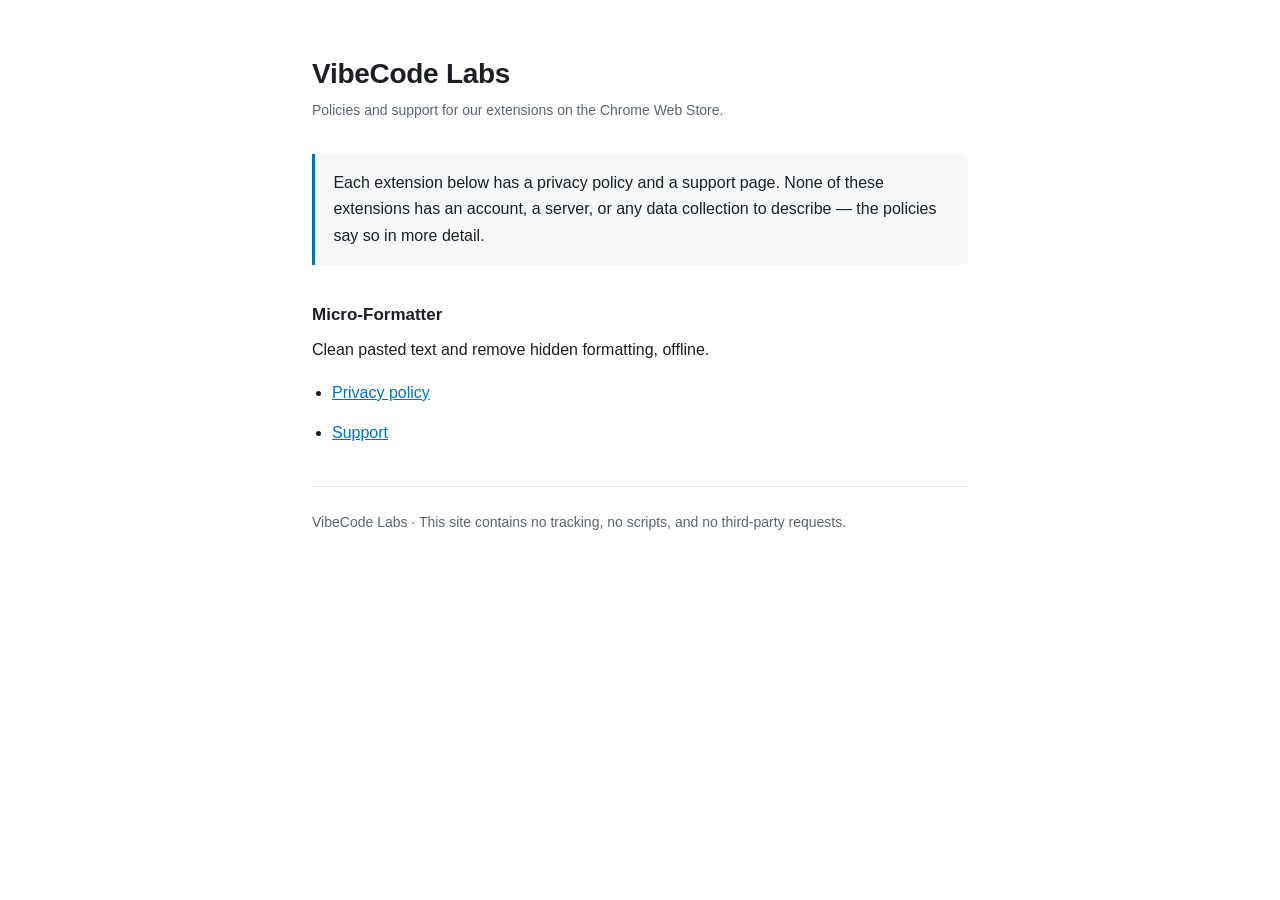
==== index.html @ d4d840e5 "docs: publish the Micro-Formatter privacy policy and support pages First publication of the policy s" ====
<!doctype html>
<html lang="en">
<head>
<meta charset="utf-8">
<meta name="viewport" content="width=device-width, initial-scale=1">
<title>VibeCode Labs — policies and support</title>
<meta name="description" content="Privacy policies and support pages for extensions published by VibeCode Labs.">
<link rel="stylesheet" href="assets/site.css">
</head>
<body>
<main>

<h1>VibeCode Labs</h1>
<p class="meta">Policies and support for our extensions on the Chrome Web Store.</p>

<div class="summary">
  <p>Each extension below has a privacy policy and a support page. None of these
  extensions has an account, a server, or any data collection to describe — the
  policies say so in more detail.</p>
</div>

<h2>Micro-Formatter</h2>
<p>Clean pasted text and remove hidden formatting, offline.</p>
<ul>
  <li><a href="micro-formatter/">Privacy policy</a></li>
  <li><a href="micro-formatter/support.html">Support</a></li>
</ul>

<hr>
<footer>
  <p>VibeCode Labs · This site contains no tracking, no scripts, and no
  third-party requests.</p>
</footer>

</main>
</body>
</html>
---- assets/site.css ----
/* One stylesheet for every published page. No web fonts, no imports, nothing
   fetched at runtime: the pages must render identically with networking
   blocked, because someone reading a privacy policy should not need to trust
   a third party to read it. */

:root {
  color-scheme: light dark;
  --bg: #ffffff;
  --fg: #1b1f24;
  --muted: #5b6572;
  --rule: #e3e7ec;
  --accent: #0072b8;
  --card: #f6f8fa;
}

@media (prefers-color-scheme: dark) {
  :root {
    --bg: #14181d;
    --fg: #e8ecf1;
    --muted: #9aa5b1;
    --rule: #2a3138;
    --accent: #6cb8f0;
    --card: #1b2128;
  }
}

* { box-sizing: border-box; }

body {
  margin: 0;
  background: var(--bg);
  color: var(--fg);
  font: 16px/1.65 -apple-system, BlinkMacSystemFont, "Segoe UI", Roboto,
    "Helvetica Neue", Arial, sans-serif;
  -webkit-text-size-adjust: 100%;
}

main {
  max-width: 44rem;
  margin: 0 auto;
  padding: 3.5rem 1.5rem 5rem;
}

h1 {
  font-size: 1.75rem;
  line-height: 1.25;
  letter-spacing: -0.01em;
  margin: 0 0 0.5rem;
}

h2 {
  font-size: 1.0625rem;
  margin: 2.25rem 0 0.5rem;
}

p, li { margin: 0 0 0.85rem; }

ul { padding-left: 1.25rem; }

.meta {
  color: var(--muted);
  font-size: 0.875rem;
  margin: 0 0 2rem;
}

.summary {
  background: var(--card);
  border-left: 3px solid var(--accent);
  border-radius: 0 6px 6px 0;
  padding: 1rem 1.15rem;
  margin: 0 0 2rem;
}

.summary p { margin: 0; }

a { color: var(--accent); }
a:hover { text-decoration: none; }

hr {
  border: 0;
  border-top: 1px solid var(--rule);
  margin: 2.5rem 0 1.5rem;
}

footer {
  color: var(--muted);
  font-size: 0.875rem;
}

footer a { color: var(--muted); }

code {
  font-family: ui-monospace, SFMono-Regular, Menlo, Consolas, monospace;
  font-size: 0.9em;
}
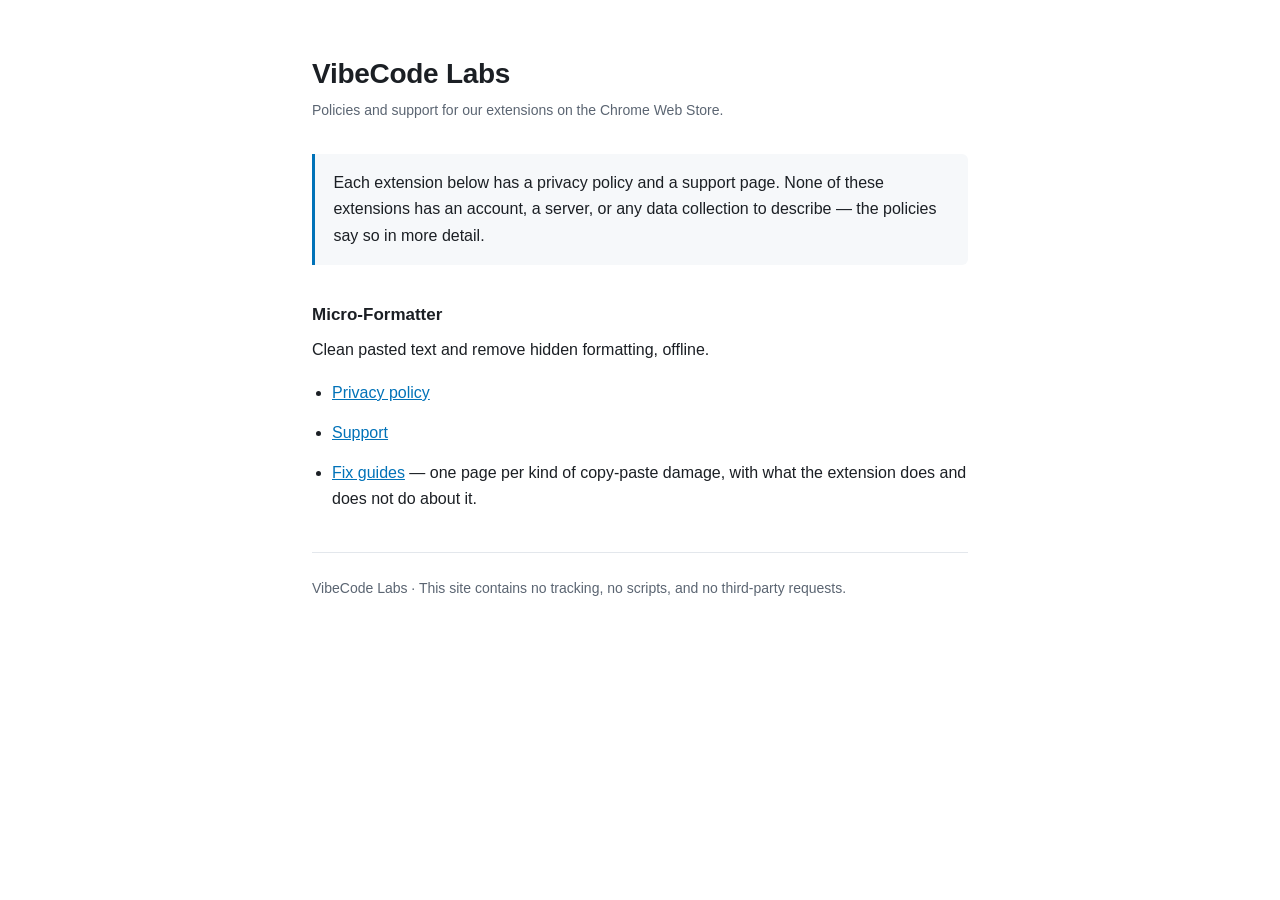
==== commit 6a88b29a: "docs: add fix guides for copy-paste damage" ====
--- a/index.html
+++ b/index.html
@@ -24,6 +24,8 @@
 <ul>
   <li><a href="micro-formatter/">Privacy policy</a></li>
   <li><a href="micro-formatter/support.html">Support</a></li>
+  <li><a href="docs/">Fix guides</a> — one page per kind of copy-paste
+  damage, with what the extension does and does not do about it.</li>
 </ul>
 
 <hr>
--- a/assets/site.css
+++ b/assets/site.css
@@ -89,7 +89,15 @@
 
 footer a { color: var(--muted); }
 
-code {
+code,
+kbd {
   font-family: ui-monospace, SFMono-Regular, Menlo, Consolas, monospace;
   font-size: 0.9em;
 }
+
+kbd {
+  border: 1px solid var(--rule);
+  border-radius: 3px;
+  padding: 0 0.25em;
+  background: var(--card);
+}
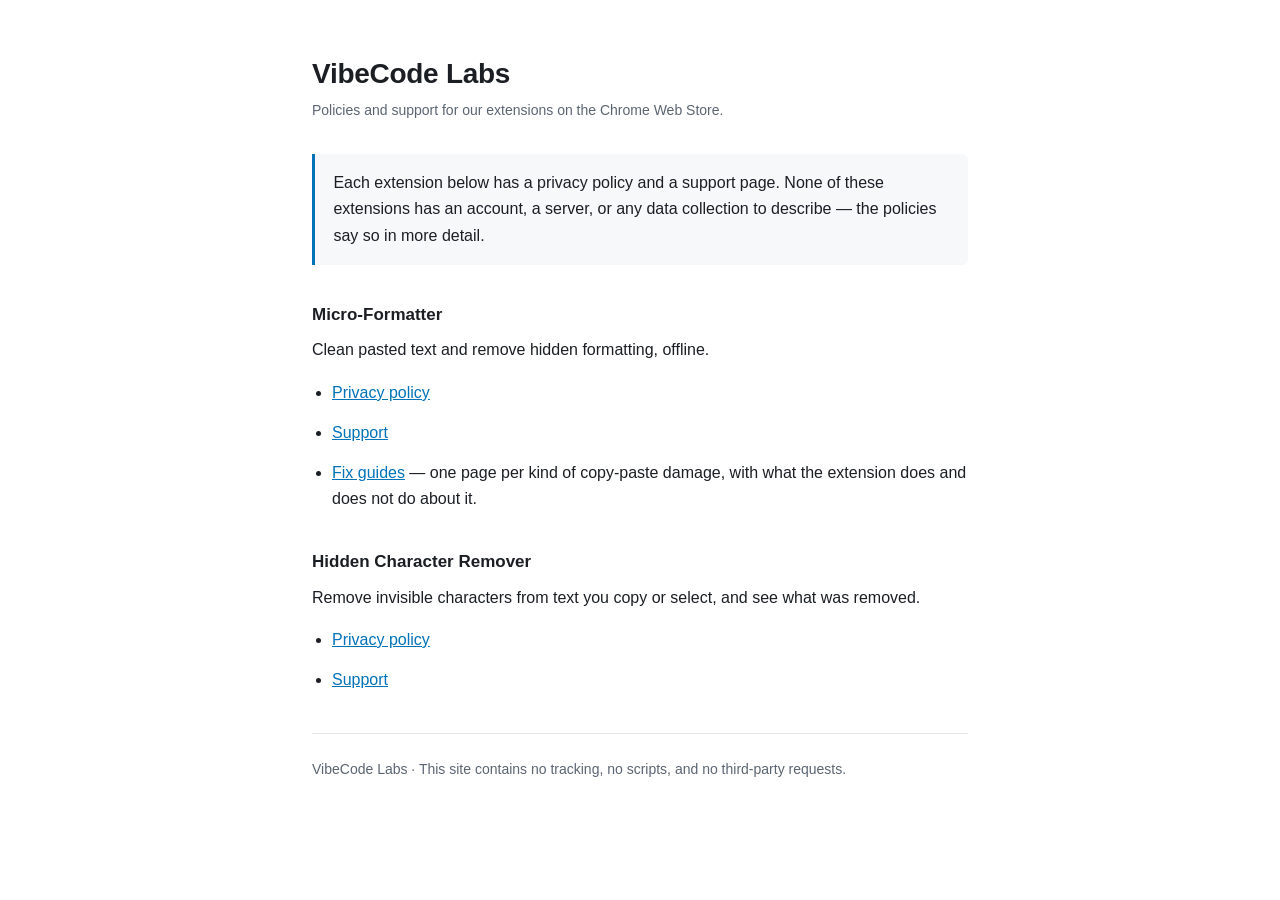
==== commit f921b7e2: "docs: add the Hidden Character Remover privacy policy and support" ====
--- a/index.html
+++ b/index.html
@@ -28,6 +28,14 @@
   damage, with what the extension does and does not do about it.</li>
 </ul>
 
+<h2>Hidden Character Remover</h2>
+<p>Remove invisible characters from text you copy or select, and see what was
+removed.</p>
+<ul>
+  <li><a href="hidden-characters/">Privacy policy</a></li>
+  <li><a href="hidden-characters/support.html">Support</a></li>
+</ul>
+
 <hr>
 <footer>
   <p>VibeCode Labs · This site contains no tracking, no scripts, and no
